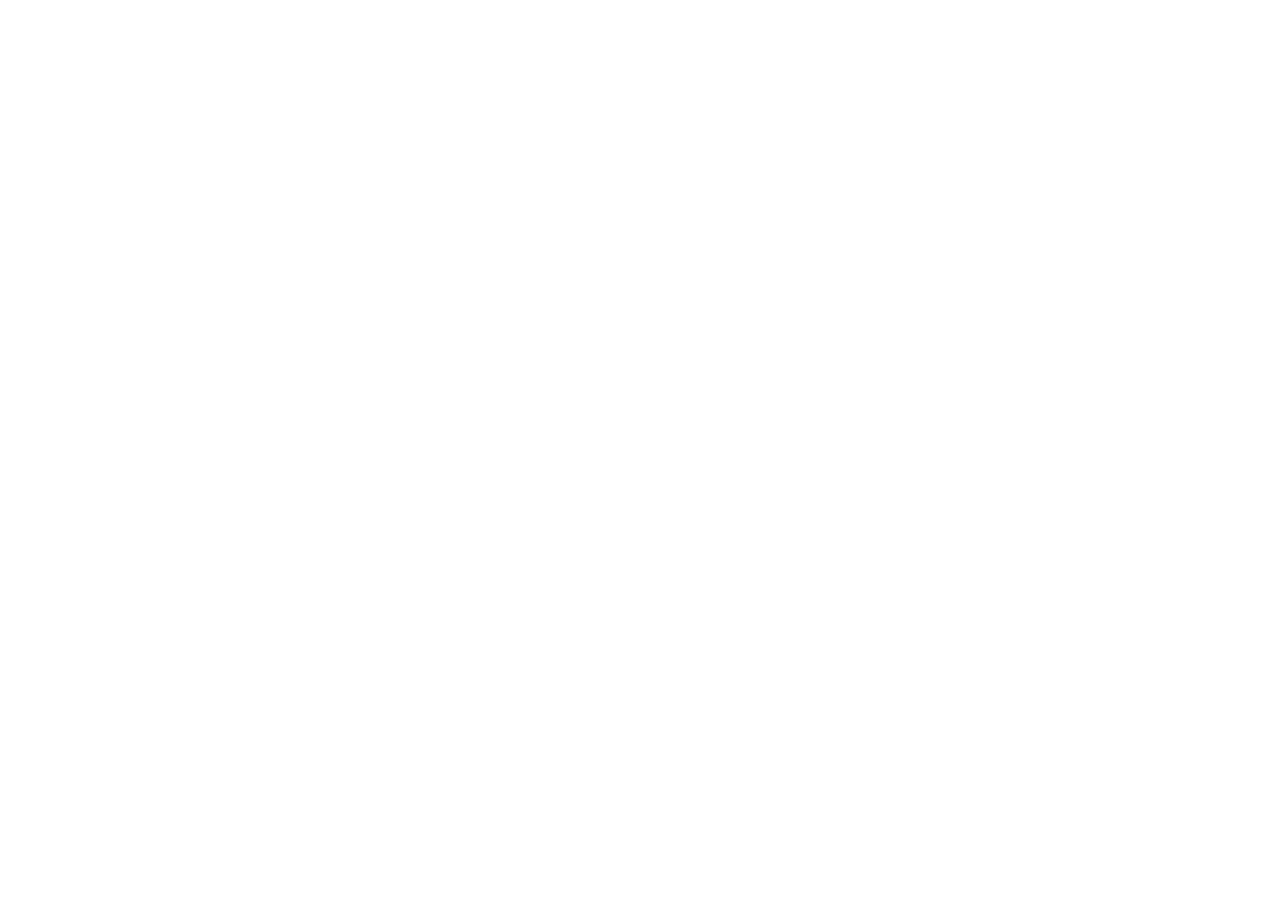
==== about.html @ 9d152cf0 "create artistic essence section" ====
<!DOCTYPE html>
<html lang="en">
<head>
    <meta charset="UTF-8">
    <meta name="viewport" content="width=device-width, initial-scale=1.0">
    <title>Document</title>
</head>
<body>
    
</body>
</html>
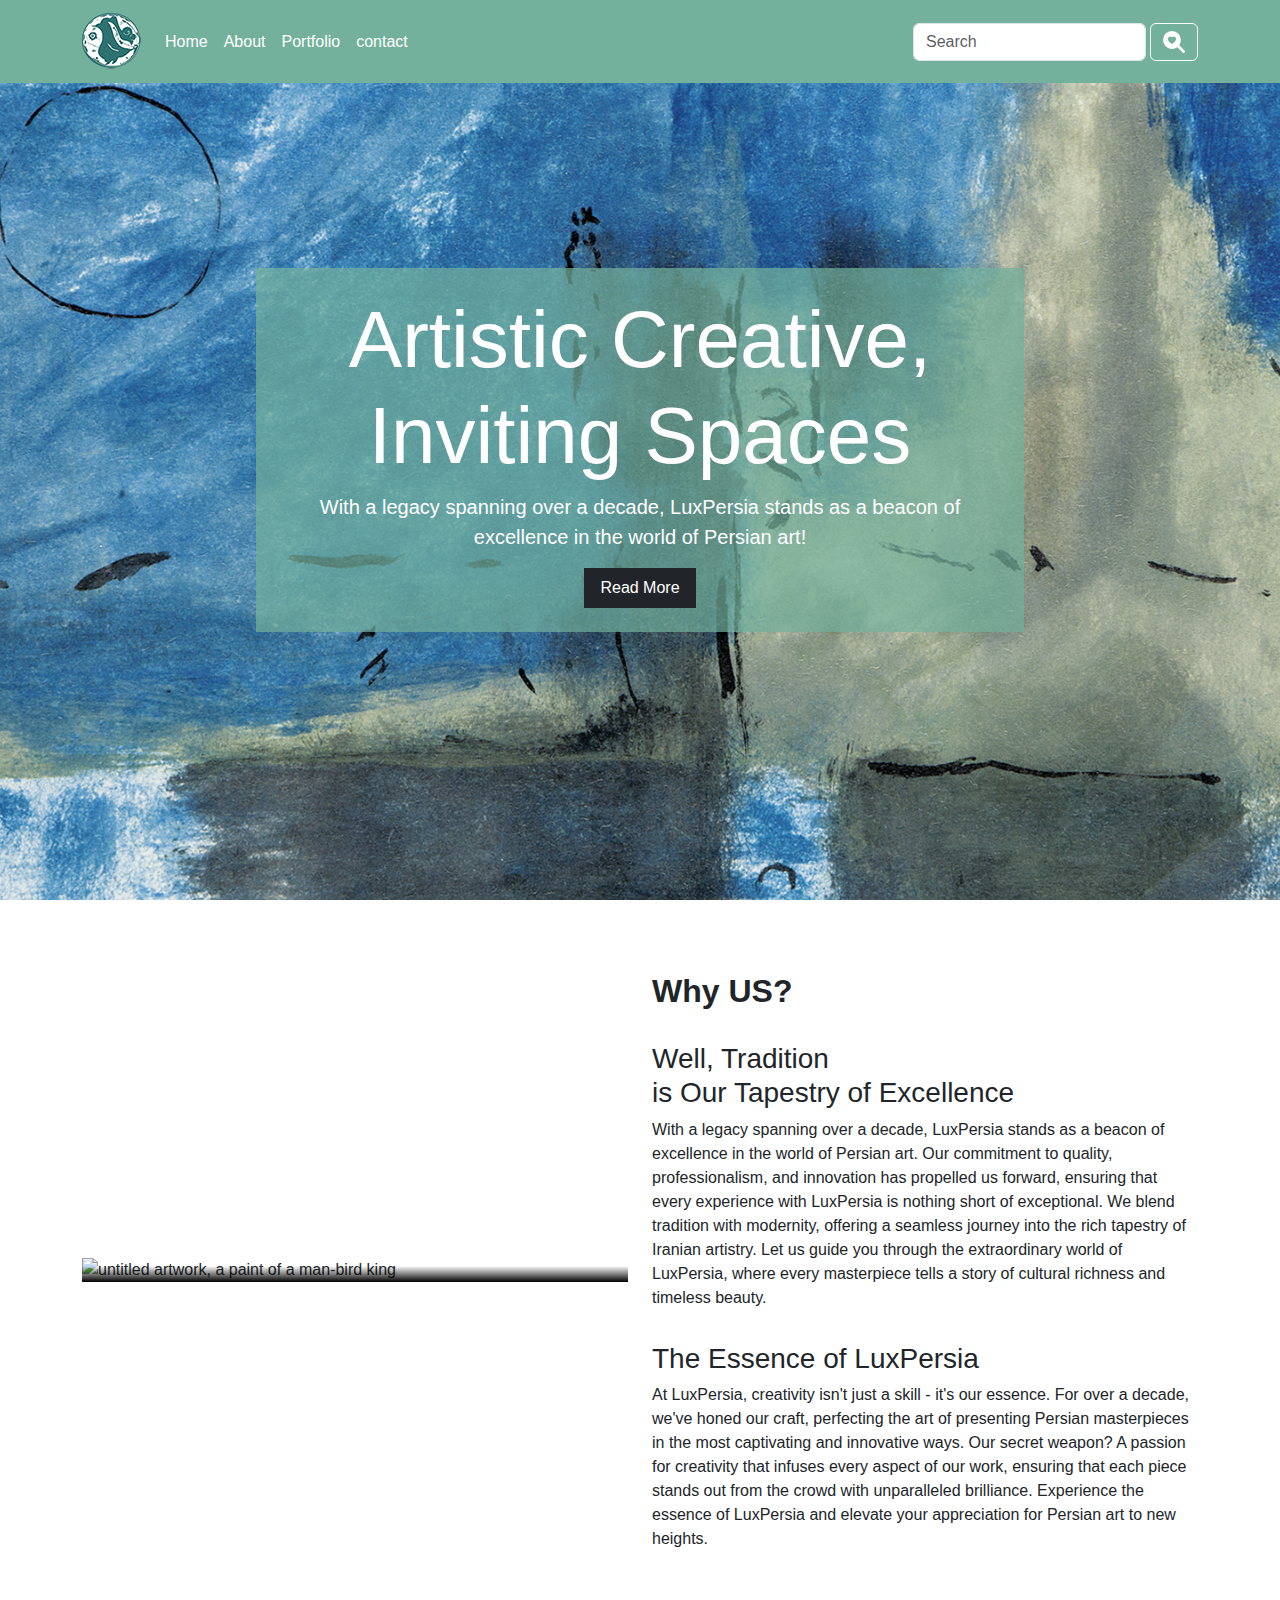
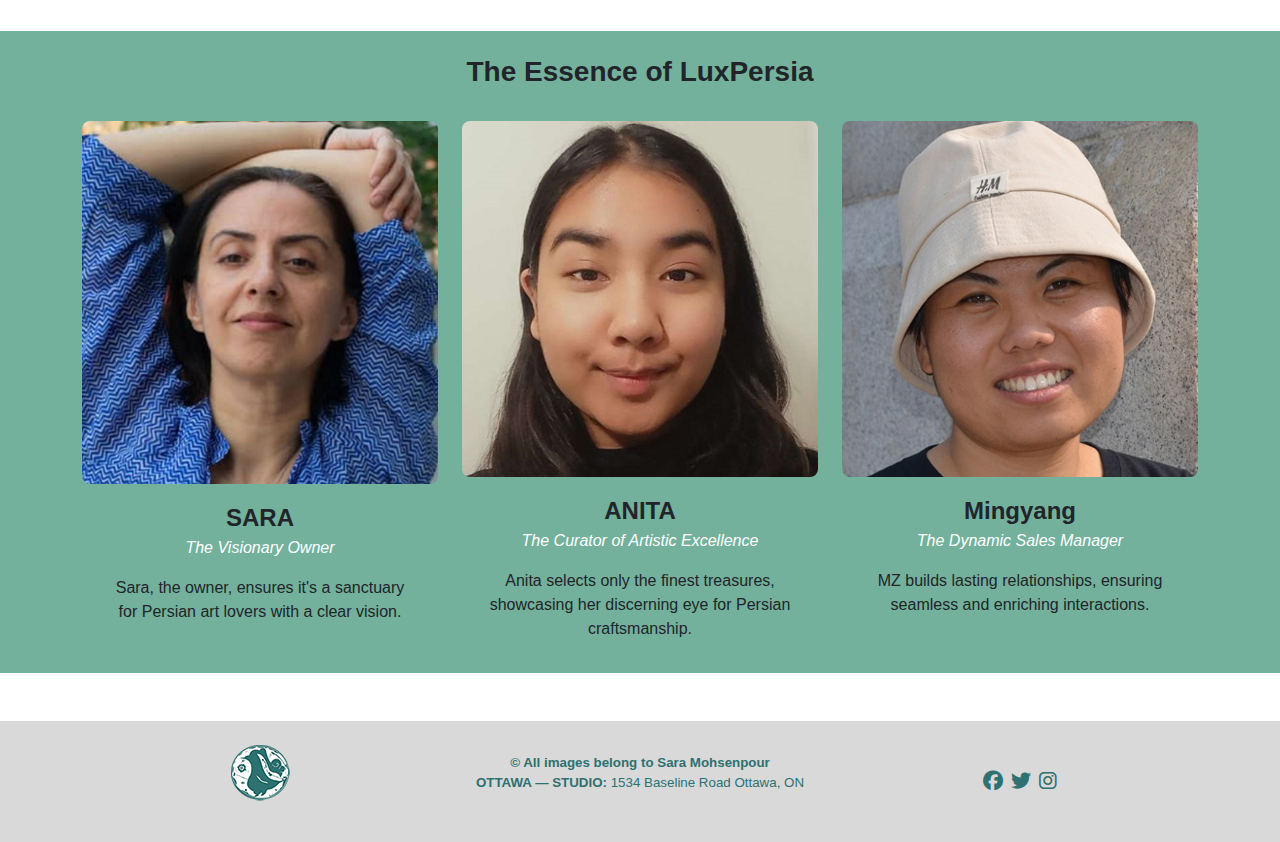
==== commit c6edea82: "create about page" ====
--- a/about.html
+++ b/about.html
@@ -1,11 +1,230 @@
-<!DOCTYPE html>
+<!doctype html>
 <html lang="en">
+
 <head>
-    <meta charset="UTF-8">
-    <meta name="viewport" content="width=device-width, initial-scale=1.0">
-    <title>Document</title>
+  <meta charset="utf-8">
+  <meta name="viewport" content="width=device-width, initial-scale=1">
+  <title>Portgolio - Sara Mohsenpour</title>
+
+  <!-- boostrap CSS -->
+  <link href="https://cdn.jsdelivr.net/npm/bootstrap@5.3.3/dist/css/bootstrap.min.css" rel="stylesheet"
+    integrity="sha384-QWTKZyjpPEjISv5WaRU9OFeRpok6YctnYmDr5pNlyT2bRjXh0JMhjY6hW+ALEwIH" crossorigin="anonymous">
+
+  <!-- Bootstrap Icon Library -->
+  <link rel="stylesheet" href="https://cdn.jsdelivr.net/npm/bootstrap-icons@1.11.3/font/bootstrap-icons.min.css">
+
+  <!-- setting icons -->
+  <link rel="stylesheet" href=https://cdnjs.cloudflare.com/ajax/libs/font-awesome/6.5.1/css/all.min.css>
+
+
+
+  <!-- link CSS -->
+  <!-- <link rel="stylesheet" href="css/main.css"> -->
+  <link rel="stylesheet" href="css/origin.css">
 </head>
+
+
+
+
 <body>
+  <!-- navigation -->
+  <header>
+
+    <nav class="navbar navbar-expand-lg navbar-dark bg-secondary fixed-top">
+      <!-- full width=xl or md, provide the size -->
+      <div class="container-md">
+        <!-- add logo -->
+        <a class="navbar-brand" href="index.html">
+          <img src="images/logogreen.png" alt="palletory logo">
+        </a>
+        <button class="navbar-toggler" type="button" data-bs-toggle="collapse" data-bs-target="#navbarSupportedContent"
+          aria-controls="navbarSupportedContent" aria-expanded="false" aria-label="Toggle navigation">
+          <span class="navbar-toggler-icon"></span>
+        </button>
+        <div class="collapse navbar-collapse" id="navbarSupportedContent">
+          <ul class="navbar-nav me-auto mb-2 mb-lg-0">
+            <li class="nav-item">
+              <a class="nav-link text-white active" aria-current="page" href="index.html">Home</a>
+            </li>
+            <li class="nav-item">
+              <a class="nav-link text-white" href="about.html">About</a>
+            </li>
+            <li class="nav-item">
+              <a class="nav-link text-white" href="#portfolio">Portfolio</a>
+            </li>
+            <li class="nav-item">
+              <a class="nav-link text-white" href="#contact">contact</a>
+            </li>
+          </ul>
+
+          <form class="d-flex" role="search">
+            <input class="form-control me-1" type="search" placeholder="Search" aria-label="Search">
+            <button class="btn btn-outline-primary text-white border border-white" type="submit">
+              <svg xmlns="http://www.w3.org/2000/svg" width="22" height="22" fill="currentColor"
+                class="bi bi-search-heart-fill" viewBox="0 0 16 16">
+                <path
+                  d="M6.5 13a6.47 6.47 0 0 0 3.845-1.258h-.001q.044.06.098.115l3.85 3.85a1 1 0 0 0 1.415-1.414l-3.85-3.85a1 1 0 0 0-.115-.1A6.47 6.47 0 0 0 13 6.5 6.5 6.5 0 0 0 6.5 0a6.5 6.5 0 1 0 0 13m0-8.518c1.664-1.673 5.825 1.254 0 5.018-5.825-3.764-1.664-6.69 0-5.018" />
+              </svg></button>
+          </form>
+        </div>
+      </div>
+    </nav>
+
+
+  </header>
+
+
+
+  <main>
+    <!-- Hero-banner section -->
+    <section class="banner-about d-flex align-items-center justify-content-center" id="home">
+      <div class="container-xl bg-secondary text-white text-center py-4 text-wrap fs-5 px-5" style="--bs-bg-opacity: .7; width: 60%;">
+        <h1 class="display-1">Artistic Creative,<br>Inviting Spaces</h1>
+        <p>With a legacy spanning over a decade, LuxPersia stands as a beacon of excellence in the world of Persian art!</p>
+        <a class="btn btn-primary rounded-0 bg-dark border-0 px-3 py-2" href="#" role="button">Read More</a>
+      </div>
+    </section>
+
+
+<!-- why Us? section -->
+    <!-- Ottawa's Most Opulent Persian Art Gallery section -->
+    <section class="mt-5 pt-4" id="about">
+      <div class="container-xl">
+
+        <div class="row align-items-center">
+          <!-- Header -->
+          <div class="position-relative col-sm-6 mb-3">
+            <h2 class="fw-bold text-center text-sm-start">Why US?</h2>
+            <h3  class="pt-4">Well, Tradition <br> is Our Tapestry of Excellence</h3>
+            <p>With a legacy spanning over a decade, LuxPersia stands as a beacon of excellence in the world of Persian art. Our commitment to quality, professionalism, and innovation has propelled us forward, ensuring that every experience with LuxPersia is nothing short of exceptional. We blend tradition with modernity, offering a seamless journey into the rich tapestry of Iranian artistry. Let us guide you through the extraordinary world of LuxPersia, where every masterpiece tells a story of cultural richness and timeless beauty.</p>
+            <h3 class="pt-3">The Essence of LuxPersia</h3>
+            <p>At LuxPersia, creativity isn't just a skill - it's our essence. For over a decade, we've honed our craft, perfecting the art of presenting Persian masterpieces in the most captivating and innovative ways. Our secret weapon? A passion for creativity that infuses every aspect of our work, ensuring that each piece stands out from the crowd with unparalleled brilliance. Experience the essence of LuxPersia and elevate your appreciation for Persian art to new heights.</p>
+            
+          </div>
+          <!-- text -->
+          <!-- <div class="order-sm-last col-md-12 " >
+          </div> -->
+          <!-- Picture -->
+          <div class="col-sm-6 order-sm-first mb-3 justify-content-center">
+            <div class="position-relative">
+              <img src="./images/contact-lg.jpg" alt="untitled artwork, a paint of a man-bird king"
+                class="img-fluid w-100">
+              <div class="position-absolute bottom-0 start-0 w-100 p-2 m-0"
+                style="height: 50%; background: linear-gradient(to top,black, rgba(255, 255, 255, 0));">
+              </div>
+              <div class="position-absolute bottom-0 start-0 w-100 px-4 m-0 text-white">
+                <p class="fst-italic mb-0">Untitled</p>
+                <p class="fw-bold">Artist: Saed Farsi Rahimabadi</p>
+              </div>
+            </div>
+          </div>
+
+        </div>
+      </div>
+    </section>
+
+<!-- The Essence of LuxPersia -->
+    <section class="bg-secondary mt-5" id="about">
+      <div class="container-xl">
+        <h3 class="py-4 text-center fw-bold">The Essence of LuxPersia</h3>
+        <div class="row">
+          <!-- Sara -->
+          <div class="col-12 col-sm-4 mb-3">
+            <div class="position-relative">
+              <img src="./images/sara.jpg" alt="a picture of Sara, the visionary owner"
+                class="img-fluid rounded-3">
+              <div class="px-4 text-center">
+                <p class="fw-bold fs-4 mb-0 mt-3">SARA</p>
+                <p class="fst-italic text-white">The Visionary Owner</p>
+                <p>Sara, the owner, ensures it's a sanctuary for Persian art lovers with a clear vision.</p>
+              </div>
+            </div>
+          </div>
+          <!-- ANITA -->
+          <div class="col-12 col-sm-4 mb-3">
+            <div class="position-relative">
+              <img src="./images/anita.jpg" alt="a picture of Anita, the curator of artistic excellence"
+                class="img-fluid rounded-3">
+              
+              <div class="px-4 text-center">
+                <p class="fw-bold fs-4 mb-0 mt-3">ANITA</p>
+                <p class="fst-italic text-white">The Curator of Artistic Excellence</p>
+                <p>Anita selects only the finest treasures, showcasing her discerning eye for Persian craftsmanship.</p>
+              </div>
+            </div>
+          </div>
+          <!-- Mingyang -->
+          <div class="col-12 col-sm-4 mb-3">
+            <div class="position-relative">
+              <img src="./images/mz.jpg" alt="untitles artwork of a man, the moon and two birds"
+                class="img-fluid rounded-3">
+              
+              <div class="px-4 text-center">
+                <p class="fw-bold fs-4 mb-0 mt-3">Mingyang</p>
+                <p class="fst-italic text-white">The Dynamic Sales Manager</p>
+                <p>MZ builds lasting relationships, ensuring seamless and enriching interactions.</p>
+              </div>
+            </div>
+          </div>
+        </div>
+      </div>
+    </section>
+
+
+
+<!-- footer section -->
+
+    <footer class="text-primary py-4 mt-5" style="background-color: #D9D9D9; font-size: smaller;">
+      <div class="container-xl">
+        <!-- For small screens, each section will be in its own row -->
+        <div class="row align-items-center">
+          <!-- Logo section -->
+          <div class="col-12 col-sm-4 mb-3 text-center">
+            <a class="navbar-brand d-inline-block" href="index.html">
+              <img src="images/logogreen.png" alt="palletory logo" class="align-middle">
+            </a>
+          </div>
     
+          <!-- Copyright text section -->
+          <div class="col-12 col-sm-4 text-center">
+            <p><strong>&copy; All images belong to Sara Mohsenpour</strong><br><strong>OTTAWA — STUDIO:</strong> 1534 Baseline Road Ottawa, ON</p>
+          </div>
+    
+          <!-- Social icons section -->
+          <div class="col-12 col-sm-4 text-center" style="font-size: 150%;">
+            <!-- Add link to icons -->
+            <div class="d-flex justify-content-center">
+              <a href="https://www.facebook.com" aria-label="Facebook" class="text-decoration-none me-2"><i class="fab fa-facebook" aria-hidden="true" style="color: var(--bs-primary);"></i></a>
+              <a href="https://twitter.com" aria-label="Twitter" class="text-decoration-none me-2"><i class="fab fa-twitter" aria-hidden="true" style="color: var(--bs-primary);"></i></a>
+              <a href="https://www.instagram.com" aria-label="Instagram" class="text-decoration-none"><i class="fab fa-instagram" aria-hidden="true" style="color: var(--bs-primary);"></i></a>
+            </div>
+          </div>
+        </div>
+      </div>
+    </footer>
+    
+
+
+
+
+
+
+
+
+
+
+
+
+<!-- add Boostrap JS -->
+<script src="https://cdn.jsdelivr.net/npm/bootstrap@5.3.3/dist/js/bootstrap.bundle.min.js"
+  integrity="sha384-YvpcrYf0tY3lHB60NNkmXc5s9fDVZLESaAA55NDzOxhy9GkcIdslK1eN7N6jIeHz"
+  crossorigin="anonymous"></script>
+
 </body>
+
+
+
+
+</html>
+
 </html>--- a/css/origin.css
+++ b/css/origin.css
@@ -0,0 +1,63 @@
+/* set for all */
+* {
+  margin: 0;
+  padding: 0;
+  /* background-color: rgb(48, 127, 197); */
+  /* it was wrong-don't use color here, it will add space to header */
+
+  /* add font from google.font.com */
+  font-family: Verdana, Geneva, Tahoma, sans-serif;
+
+}
+
+/* primary: dark yellow, secondary: light yellow */
+:root{
+    --bs-primary: #2D7170;
+    --bs-primary-rgb: 45, 113,112;
+    --bs-secondary: #73B19C;
+    --bs-secondary-rgb: 115, 177,156;
+    /* --bg-tertiary: #D9D9D9;
+    --bs-tertiary-rgb: 217, 217,217; */
+
+}
+
+
+
+/* hero section */
+.banner {
+    background: url(../images/screen.jpg) no-repeat center;
+    background-size: cover;
+    width: 100vw; /* Set width to 100vw (viewport width) */
+    height: 100vh; /* Set height to 100vh (viewport height) */
+    /* background-attachment: fixed; */
+    margin: 0; /* Remove any margin */
+    padding: 0; /* Remove any padding */
+}
+
+
+
+/* hero section */
+.banner-more {
+    background: url(../images/chat-fix.jpg) no-repeat center;
+    background-size: cover;
+    height: 50vh;
+    /* Set height to 100vh (viewport height) */
+    /* height: auto; */
+    /* background-size: contain; */
+    margin: 0; /* Remove any margin */
+    padding: 0; /* Remove any padding */
+}
+
+
+/* about page main banner section */
+.banner-about {
+    background: url(../images/mooncity.jpg) no-repeat center;
+    background-size: cover;
+    width: 100vw; /* Set width to 100vw (viewport width) */
+    height: 100vh; /* Set height to 100vh (viewport height) */
+    /* background-attachment: fixed; */
+    margin: 0; /* Remove any margin */
+    padding: 0; /* Remove any padding */
+}
+
+
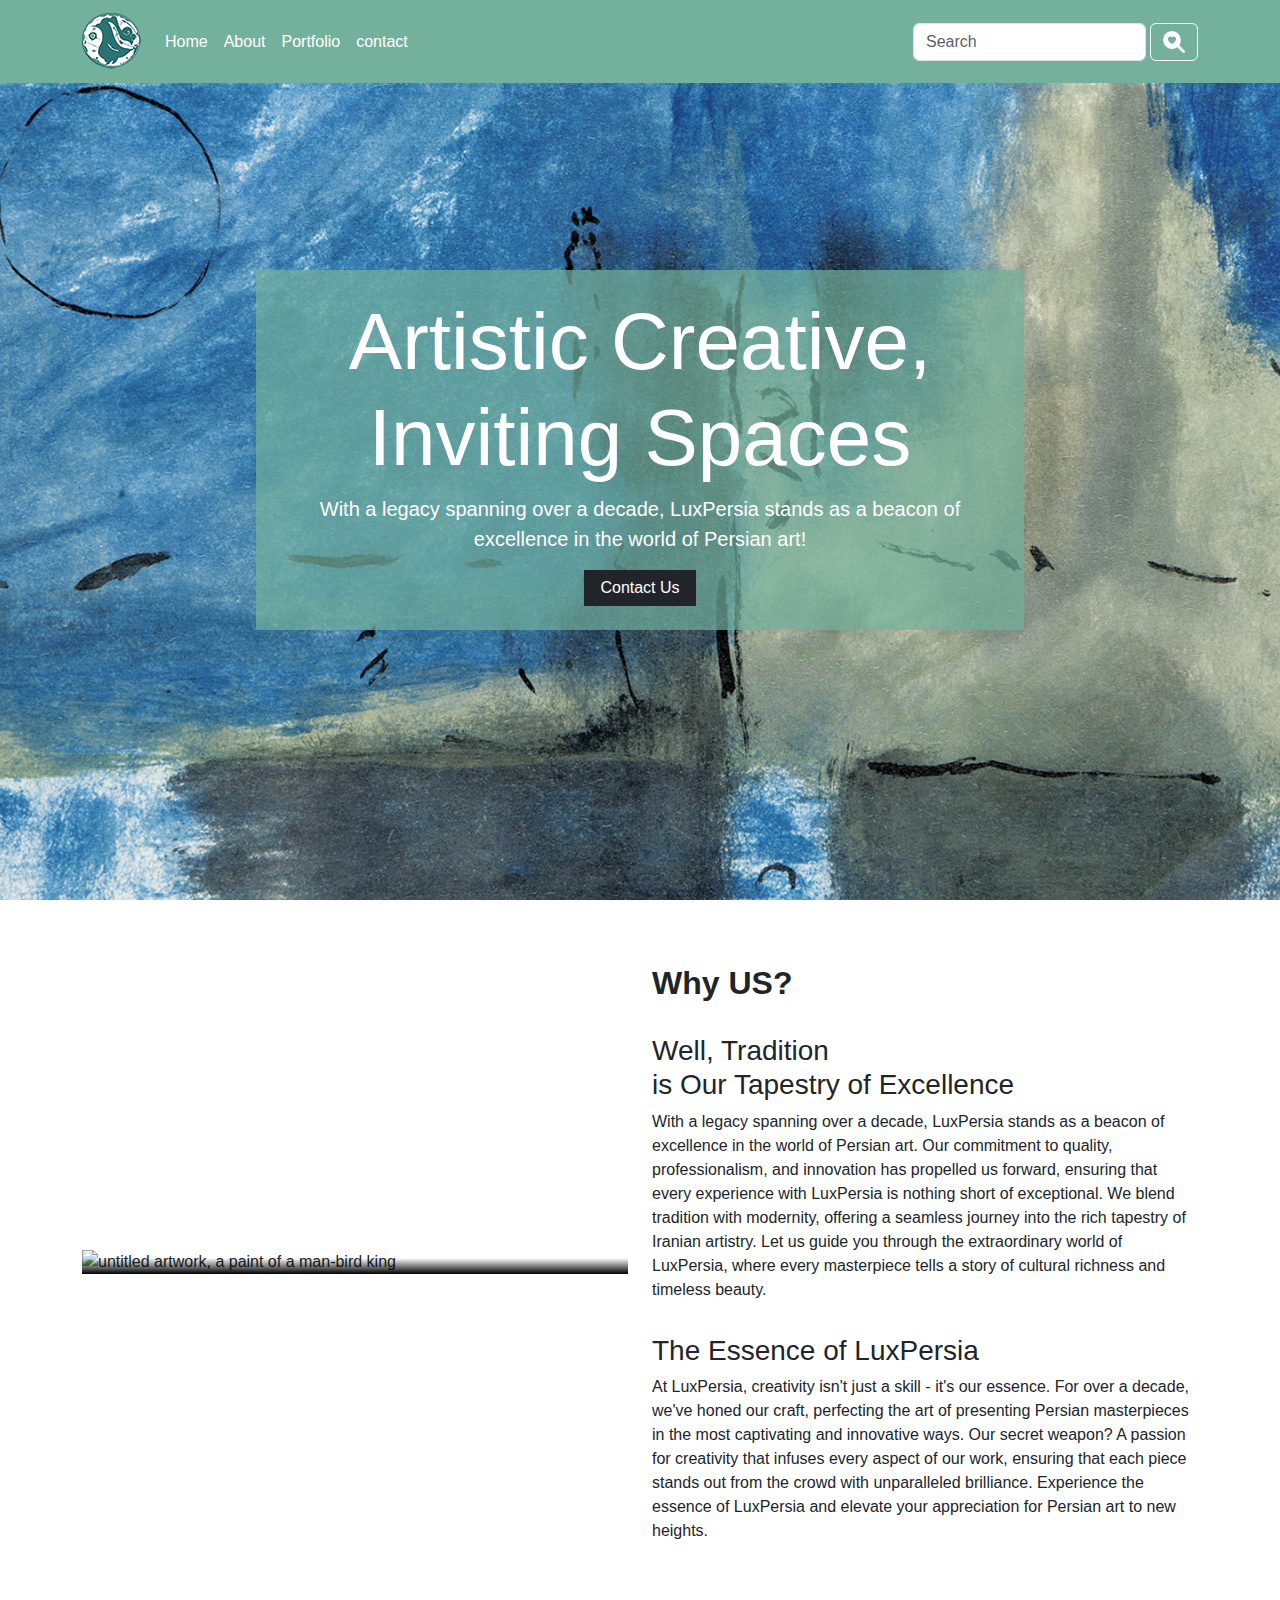
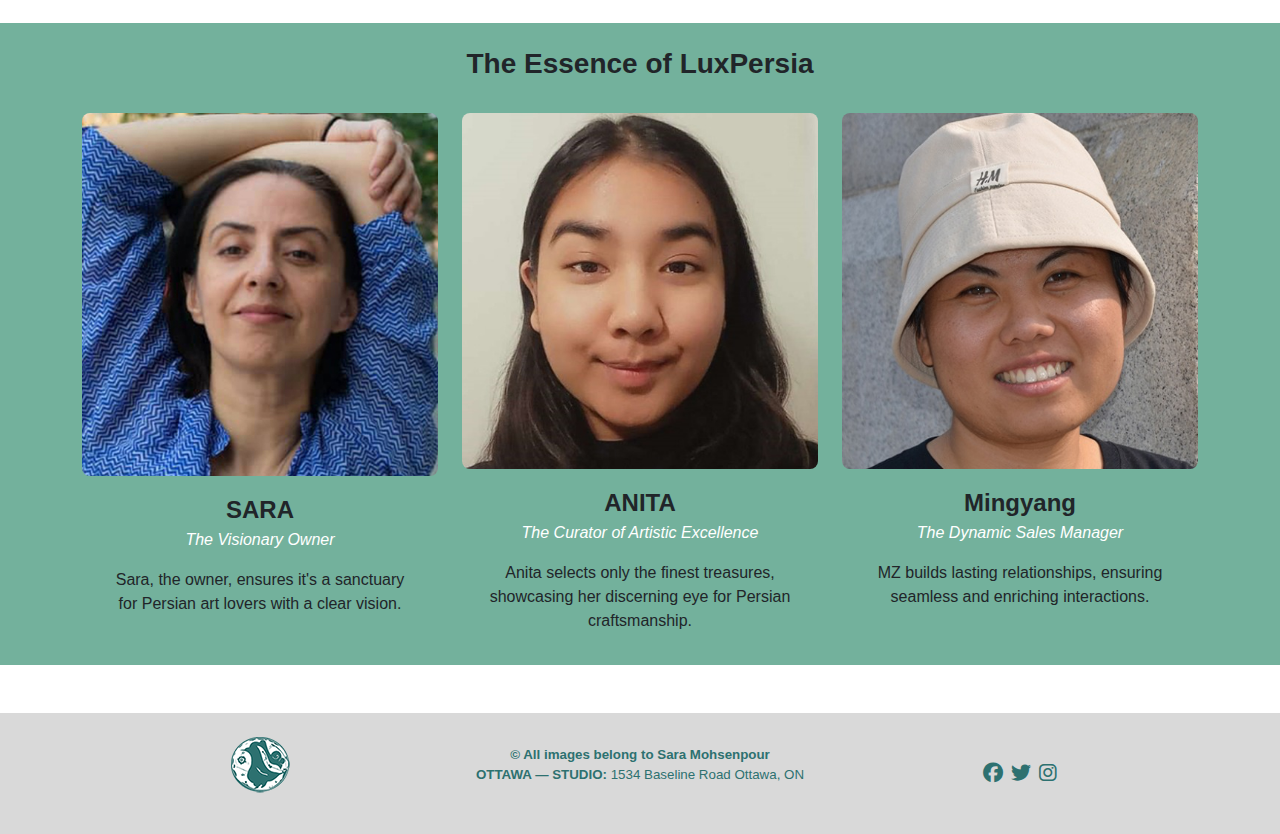
==== commit c575d79a: "add contact page" ====
--- a/about.html
+++ b/about.html
@@ -29,7 +29,6 @@
 <body>
   <!-- navigation -->
   <header>
-
     <nav class="navbar navbar-expand-lg navbar-dark bg-secondary fixed-top">
       <!-- full width=xl or md, provide the size -->
       <div class="container-md">
@@ -53,7 +52,7 @@
               <a class="nav-link text-white" href="#portfolio">Portfolio</a>
             </li>
             <li class="nav-item">
-              <a class="nav-link text-white" href="#contact">contact</a>
+              <a class="nav-link text-white" href="contact.html">contact</a>
             </li>
           </ul>
 
@@ -74,56 +73,72 @@
   </header>
 
 
-
   <main>
     <!-- Hero-banner section -->
     <section class="banner-about d-flex align-items-center justify-content-center" id="home">
-      <div class="container-xl bg-secondary text-white text-center py-4 text-wrap fs-5 px-5" style="--bs-bg-opacity: .7; width: 60%;">
+      <div class="container-xl bg-secondary text-white text-center py-4 text-wrap fs-5 px-5"
+        style="--bs-bg-opacity: .7; width: 60%;">
         <h1 class="display-1">Artistic Creative,<br>Inviting Spaces</h1>
-        <p>With a legacy spanning over a decade, LuxPersia stands as a beacon of excellence in the world of Persian art!</p>
-        <a class="btn btn-primary rounded-0 bg-dark border-0 px-3 py-2" href="#" role="button">Read More</a>
+        <p>With a legacy spanning over a decade, LuxPersia stands as a beacon of excellence in the world of Persian art!
+        </p>
+        <a class="btn btn-primary rounded-0 bg-dark border-0 px-3 " href="contact.html" role="button">Contact Us</a>
       </div>
     </section>
 
 
-<!-- why Us? section -->
-    <!-- Ottawa's Most Opulent Persian Art Gallery section -->
-    <section class="mt-5 pt-4" id="about">
+    <!-- why Us? section -->
+    <section class="mt-5 pt-3" id="about">
       <div class="container-xl">
-
         <div class="row align-items-center">
           <!-- Header -->
           <div class="position-relative col-sm-6 mb-3">
             <h2 class="fw-bold text-center text-sm-start">Why US?</h2>
-            <h3  class="pt-4">Well, Tradition <br> is Our Tapestry of Excellence</h3>
-            <p>With a legacy spanning over a decade, LuxPersia stands as a beacon of excellence in the world of Persian art. Our commitment to quality, professionalism, and innovation has propelled us forward, ensuring that every experience with LuxPersia is nothing short of exceptional. We blend tradition with modernity, offering a seamless journey into the rich tapestry of Iranian artistry. Let us guide you through the extraordinary world of LuxPersia, where every masterpiece tells a story of cultural richness and timeless beauty.</p>
-            <h3 class="pt-3">The Essence of LuxPersia</h3>
-            <p>At LuxPersia, creativity isn't just a skill - it's our essence. For over a decade, we've honed our craft, perfecting the art of presenting Persian masterpieces in the most captivating and innovative ways. Our secret weapon? A passion for creativity that infuses every aspect of our work, ensuring that each piece stands out from the crowd with unparalleled brilliance. Experience the essence of LuxPersia and elevate your appreciation for Persian art to new heights.</p>
-            
-          </div>
-          <!-- text -->
-          <!-- <div class="order-sm-last col-md-12 " >
-          </div> -->
+            <h3 class="pt-4">Well, Tradition <br> is Our Tapestry of Excellence</h3>
+            <p>With a legacy spanning over a decade, LuxPersia stands as a beacon of excellence in the world of Persian
+              art. Our commitment to quality, professionalism, and innovation has propelled us forward, ensuring that
+              every experience with LuxPersia is nothing short of exceptional. We blend tradition with modernity,
+              offering a seamless journey into the rich tapestry of Iranian artistry. Let us guide you through the
+              extraordinary world of LuxPersia, where every masterpiece tells a story of cultural richness and timeless
+              beauty.</p>
+
+            <!-- Read more button -->
+            <!-- Read more button -->
+            <button class="btn btn-link d-block d-lg-none px-0 text-primary fw-bold" type="button"
+              data-bs-toggle="collapse" data-bs-target="#essenceContent" aria-expanded="false"
+              aria-controls="essenceContent">
+              Read more
+            </button>
+
+
+            <!-- Collapsible content -->
+            <div class="collapse d-lg-block" id="essenceContent">
+              <h3 class="pt-3">The Essence of LuxPersia</h3>
+              <p>At LuxPersia, creativity isn't just a skill - it's our essence. For over a decade, we've honed our
+                craft, perfecting the art of presenting Persian masterpieces in the most captivating and innovative
+                ways. Our secret weapon? A passion for creativity that infuses every aspect of our work, ensuring that
+                each piece stands out from the crowd with unparalleled brilliance. Experience the essence of LuxPersia
+                and elevate your appreciation for Persian art to new heights.</p>
+            </div>
+          </div>
+
           <!-- Picture -->
           <div class="col-sm-6 order-sm-first mb-3 justify-content-center">
             <div class="position-relative">
               <img src="./images/contact-lg.jpg" alt="untitled artwork, a paint of a man-bird king"
                 class="img-fluid w-100">
               <div class="position-absolute bottom-0 start-0 w-100 p-2 m-0"
-                style="height: 50%; background: linear-gradient(to top,black, rgba(255, 255, 255, 0));">
-              </div>
+                style="height: 50%; background: linear-gradient(to top,black, rgba(255, 255, 255, 0));"></div>
               <div class="position-absolute bottom-0 start-0 w-100 px-4 m-0 text-white">
                 <p class="fst-italic mb-0">Untitled</p>
                 <p class="fw-bold">Artist: Saed Farsi Rahimabadi</p>
               </div>
             </div>
           </div>
-
         </div>
       </div>
     </section>
 
-<!-- The Essence of LuxPersia -->
+    <!-- The Essence of LuxPersia -->
     <section class="bg-secondary mt-5" id="about">
       <div class="container-xl">
         <h3 class="py-4 text-center fw-bold">The Essence of LuxPersia</h3>
@@ -131,8 +146,7 @@
           <!-- Sara -->
           <div class="col-12 col-sm-4 mb-3">
             <div class="position-relative">
-              <img src="./images/sara.jpg" alt="a picture of Sara, the visionary owner"
-                class="img-fluid rounded-3">
+              <img src="./images/sara.jpg" alt="a picture of Sara, the visionary owner" class="img-fluid rounded-3">
               <div class="px-4 text-center">
                 <p class="fw-bold fs-4 mb-0 mt-3">SARA</p>
                 <p class="fst-italic text-white">The Visionary Owner</p>
@@ -145,7 +159,7 @@
             <div class="position-relative">
               <img src="./images/anita.jpg" alt="a picture of Anita, the curator of artistic excellence"
                 class="img-fluid rounded-3">
-              
+
               <div class="px-4 text-center">
                 <p class="fw-bold fs-4 mb-0 mt-3">ANITA</p>
                 <p class="fst-italic text-white">The Curator of Artistic Excellence</p>
@@ -158,7 +172,7 @@
             <div class="position-relative">
               <img src="./images/mz.jpg" alt="untitles artwork of a man, the moon and two birds"
                 class="img-fluid rounded-3">
-              
+
               <div class="px-4 text-center">
                 <p class="fw-bold fs-4 mb-0 mt-3">Mingyang</p>
                 <p class="fst-italic text-white">The Dynamic Sales Manager</p>
@@ -170,61 +184,52 @@
       </div>
     </section>
 
-
-
-<!-- footer section -->
-
-    <footer class="text-primary py-4 mt-5" style="background-color: #D9D9D9; font-size: smaller;">
-      <div class="container-xl">
-        <!-- For small screens, each section will be in its own row -->
-        <div class="row align-items-center">
-          <!-- Logo section -->
-          <div class="col-12 col-sm-4 mb-3 text-center">
-            <a class="navbar-brand d-inline-block" href="index.html">
-              <img src="images/logogreen.png" alt="palletory logo" class="align-middle">
-            </a>
-          </div>
-    
-          <!-- Copyright text section -->
-          <div class="col-12 col-sm-4 text-center">
-            <p><strong>&copy; All images belong to Sara Mohsenpour</strong><br><strong>OTTAWA — STUDIO:</strong> 1534 Baseline Road Ottawa, ON</p>
-          </div>
-    
-          <!-- Social icons section -->
-          <div class="col-12 col-sm-4 text-center" style="font-size: 150%;">
-            <!-- Add link to icons -->
-            <div class="d-flex justify-content-center">
-              <a href="https://www.facebook.com" aria-label="Facebook" class="text-decoration-none me-2"><i class="fab fa-facebook" aria-hidden="true" style="color: var(--bs-primary);"></i></a>
-              <a href="https://twitter.com" aria-label="Twitter" class="text-decoration-none me-2"><i class="fab fa-twitter" aria-hidden="true" style="color: var(--bs-primary);"></i></a>
-              <a href="https://www.instagram.com" aria-label="Instagram" class="text-decoration-none"><i class="fab fa-instagram" aria-hidden="true" style="color: var(--bs-primary);"></i></a>
-            </div>
-          </div>
-        </div>
-      </div>
-    </footer>
-    
-
-
-
-
-
-
-
-
-
-
-
-
-<!-- add Boostrap JS -->
-<script src="https://cdn.jsdelivr.net/npm/bootstrap@5.3.3/dist/js/bootstrap.bundle.min.js"
-  integrity="sha384-YvpcrYf0tY3lHB60NNkmXc5s9fDVZLESaAA55NDzOxhy9GkcIdslK1eN7N6jIeHz"
-  crossorigin="anonymous"></script>
+  </main>
+
+  <!-- footer section -->
+  <footer class="text-primary py-4 mt-5" style="background-color: #D9D9D9; font-size: smaller;">
+    <div class="container-xl">
+      <!-- For small screens, each section will be in its own row -->
+      <div class="row align-items-center">
+        <!-- Logo section -->
+        <div class="col-12 col-sm-4 mb-3 text-center">
+          <a class="navbar-brand d-inline-block" href="index.html">
+            <img src="images/logogreen.png" alt="palletory logo" class="align-middle">
+          </a>
+        </div>
+
+        <!-- Copyright text section -->
+        <div class="col-12 col-sm-4 text-center">
+          <p><strong>&copy; All images belong to Sara Mohsenpour</strong><br><strong>OTTAWA — STUDIO:</strong> 1534
+            Baseline Road Ottawa, ON</p>
+        </div>
+
+        <!-- Social icons section -->
+        <div class="col-12 col-sm-4 text-center" style="font-size: 150%;">
+          <!-- Add link to icons -->
+          <div class="d-flex justify-content-center">
+            <a href="https://www.facebook.com" aria-label="Facebook" class="text-decoration-none me-2"><i
+                class="fab fa-facebook" aria-hidden="true" style="color: var(--bs-primary);"></i></a>
+            <a href="https://twitter.com" aria-label="Twitter" class="text-decoration-none me-2"><i
+                class="fab fa-twitter" aria-hidden="true" style="color: var(--bs-primary);"></i></a>
+            <a href="https://www.instagram.com" aria-label="Instagram" class="text-decoration-none"><i
+                class="fab fa-instagram" aria-hidden="true" style="color: var(--bs-primary);"></i></a>
+          </div>
+        </div>
+      </div>
+    </div>
+  </footer>
+
+
+
+
+
+
+  <!-- add Boostrap JS -->
+  <script src="https://cdn.jsdelivr.net/npm/bootstrap@5.3.3/dist/js/bootstrap.bundle.min.js"
+    integrity="sha384-YvpcrYf0tY3lHB60NNkmXc5s9fDVZLESaAA55NDzOxhy9GkcIdslK1eN7N6jIeHz"
+    crossorigin="anonymous"></script>
 
 </body>
 
-
-
-
-</html>
-
 </html>--- a/css/origin.css
+++ b/css/origin.css
@@ -61,3 +61,14 @@
 }
 
 
+
+/* contact page main banner section */
+.banner-contact {
+    background: url(../images/banner-contact.jpg) no-repeat center;
+    background-size: cover;
+    width: 100vw; /* Set width to 100vw (viewport width) */
+    height: 100vh; /* Set height to 100vh (viewport height) */
+    /* background-attachment: fixed; */
+    margin: 0; /* Remove any margin */
+    padding: 0; /* Remove any padding */
+}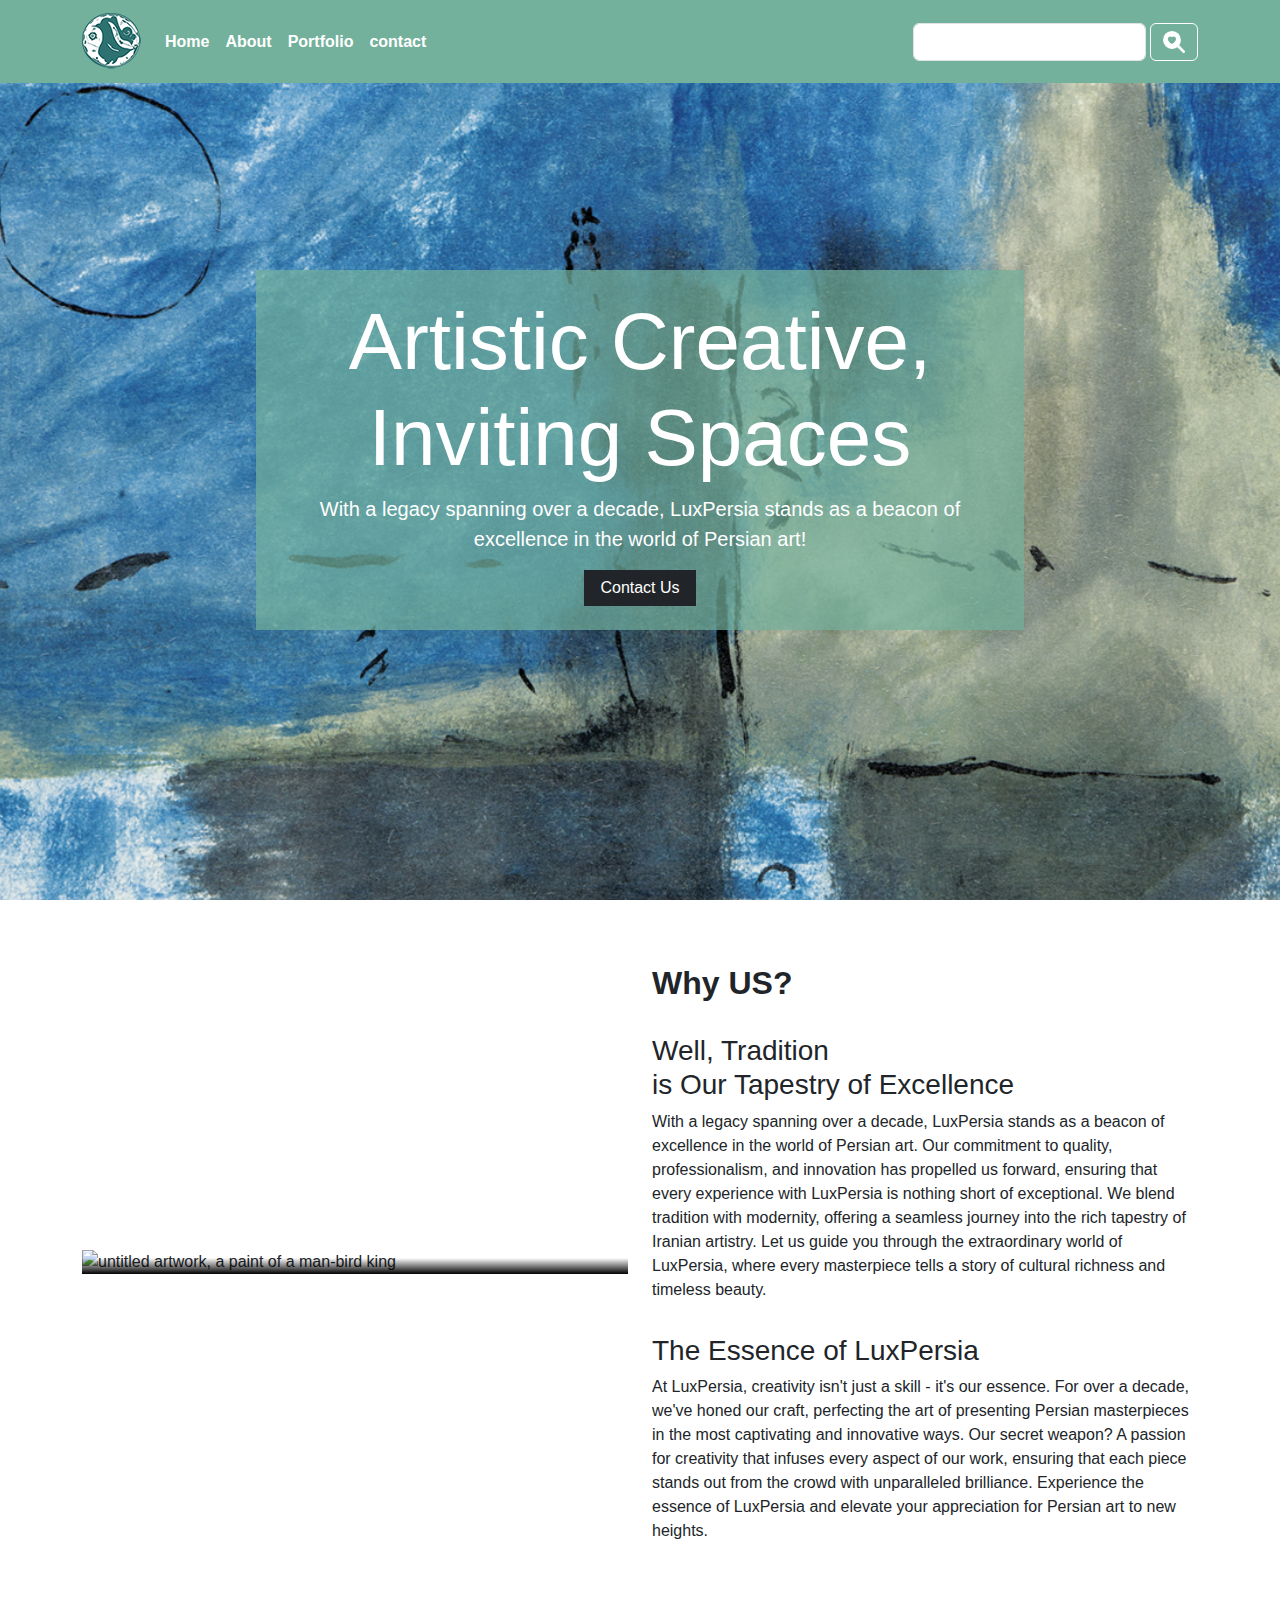
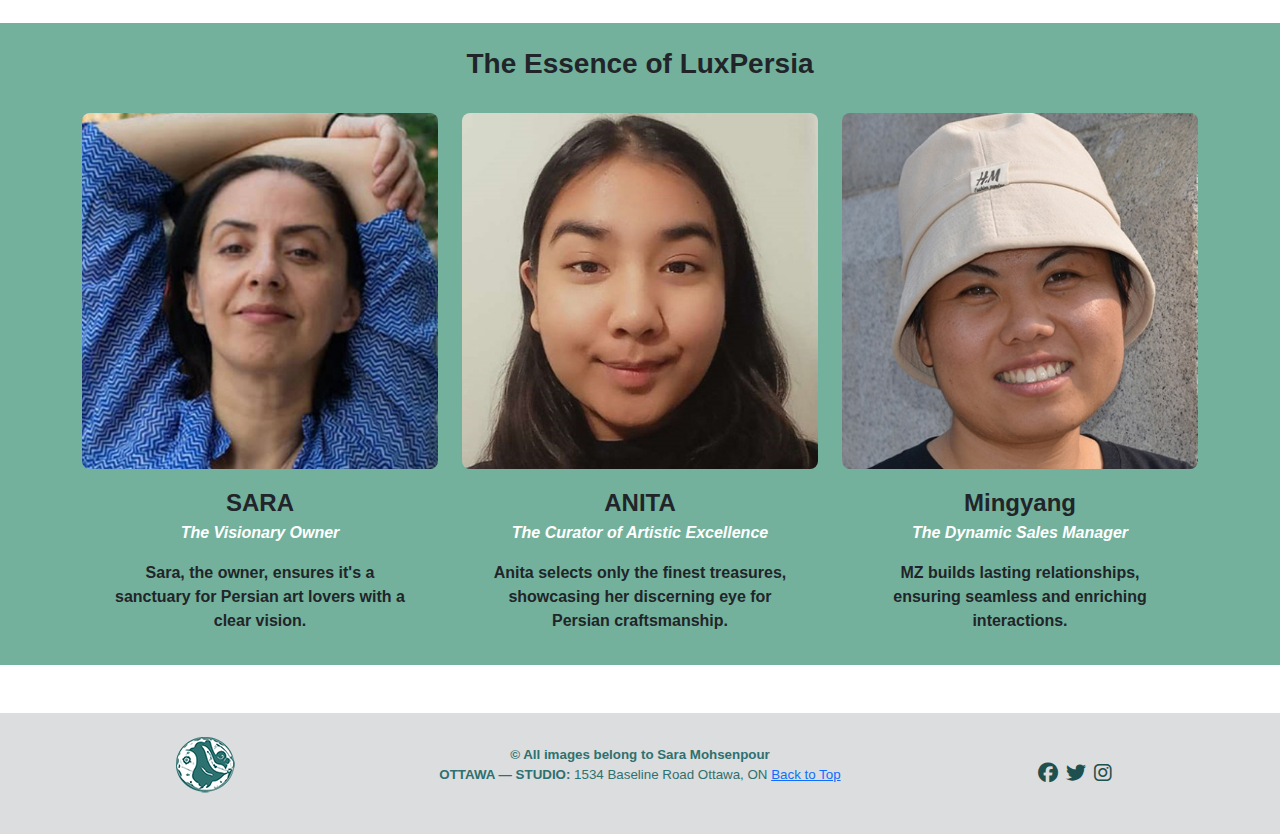
==== commit 2c3bc1d1: "optimize images" ====
--- a/about.html
+++ b/about.html
@@ -43,16 +43,16 @@
         <div class="collapse navbar-collapse" id="navbarSupportedContent">
           <ul class="navbar-nav me-auto mb-2 mb-lg-0">
             <li class="nav-item">
-              <a class="nav-link text-white active" aria-current="page" href="index.html">Home</a>
-            </li>
-            <li class="nav-item">
-              <a class="nav-link text-white" href="about.html">About</a>
-            </li>
-            <li class="nav-item">
-              <a class="nav-link text-white" href="#portfolio">Portfolio</a>
-            </li>
-            <li class="nav-item">
-              <a class="nav-link text-white" href="contact.html">contact</a>
+              <a class="nav-link text-white active fw-bold" aria-current="page" href="index.html">Home</a>
+            </li>
+            <li class="nav-item">
+              <a class="nav-link text-white fw-bold" href="about.html">About</a>
+            </li>
+            <li class="nav-item">
+              <a class="nav-link text-white fw-bold" href="#portfolio">Portfolio</a>
+            </li>
+            <li class="nav-item">
+              <a class="nav-link text-white fw-bold" href="contact.html">contact</a>
             </li>
           </ul>
 
@@ -101,12 +101,11 @@
               extraordinary world of LuxPersia, where every masterpiece tells a story of cultural richness and timeless
               beauty.</p>
 
-            <!-- Read more button -->
-            <!-- Read more button -->
+            <!-- Read more button -->          
             <button class="btn btn-link d-block d-lg-none px-0 text-primary fw-bold" type="button"
               data-bs-toggle="collapse" data-bs-target="#essenceContent" aria-expanded="false"
               aria-controls="essenceContent">
-              Read more
+              <i class="bi bi-arrow-right-short "></i> Read more 
             </button>
 
 
@@ -149,8 +148,8 @@
               <img src="./images/sara.jpg" alt="a picture of Sara, the visionary owner" class="img-fluid rounded-3">
               <div class="px-4 text-center">
                 <p class="fw-bold fs-4 mb-0 mt-3">SARA</p>
-                <p class="fst-italic text-white">The Visionary Owner</p>
-                <p>Sara, the owner, ensures it's a sanctuary for Persian art lovers with a clear vision.</p>
+                <p class="fst-italic text-white fw-semibold">The Visionary Owner</p>
+                <p class="fw-semibold">Sara, the owner, ensures it's a sanctuary for Persian art lovers with a clear vision.</p>
               </div>
             </div>
           </div>
@@ -162,8 +161,8 @@
 
               <div class="px-4 text-center">
                 <p class="fw-bold fs-4 mb-0 mt-3">ANITA</p>
-                <p class="fst-italic text-white">The Curator of Artistic Excellence</p>
-                <p>Anita selects only the finest treasures, showcasing her discerning eye for Persian craftsmanship.</p>
+                <p class="fst-italic text-white fw-semibold">The Curator of Artistic Excellence</p>
+                <p class="fw-semibold">Anita selects only the finest treasures, showcasing her discerning eye for Persian craftsmanship.</p>
               </div>
             </div>
           </div>
@@ -175,8 +174,8 @@
 
               <div class="px-4 text-center">
                 <p class="fw-bold fs-4 mb-0 mt-3">Mingyang</p>
-                <p class="fst-italic text-white">The Dynamic Sales Manager</p>
-                <p>MZ builds lasting relationships, ensuring seamless and enriching interactions.</p>
+                <p class="fst-italic text-white fw-semibold">The Dynamic Sales Manager</p>
+                <p class="fw-semibold">MZ builds lasting relationships, ensuring seamless and enriching interactions.</p>
               </div>
             </div>
           </div>
@@ -187,8 +186,8 @@
   </main>
 
   <!-- footer section -->
-  <footer class="text-primary py-4 mt-5" style="background-color: #D9D9D9; font-size: smaller;">
-    <div class="container-xl">
+  <footer class="text-primary py-4 mt-5" style="background-color:#dcddde; font-size: smaller;">
+    <div>
       <!-- For small screens, each section will be in its own row -->
       <div class="row align-items-center">
         <!-- Logo section -->
@@ -201,7 +200,7 @@
         <!-- Copyright text section -->
         <div class="col-12 col-sm-4 text-center">
           <p><strong>&copy; All images belong to Sara Mohsenpour</strong><br><strong>OTTAWA — STUDIO:</strong> 1534
-            Baseline Road Ottawa, ON</p>
+            Baseline Road Ottawa, ON <a href="#top" role="link">Back to Top</a></p>
         </div>
 
         <!-- Social icons section -->
--- a/css/origin.css
+++ b/css/origin.css
@@ -12,7 +12,7 @@
 
 /* primary: dark yellow, secondary: light yellow */
 :root{
-    --bs-primary: #2D7170;
+    --bs-primary: #1d504f;
     --bs-primary-rgb: 45, 113,112;
     --bs-secondary: #73B19C;
     --bs-secondary-rgb: 115, 177,156;
@@ -25,7 +25,7 @@
 
 /* hero section */
 .banner {
-    background: url(../images/screen.jpg) no-repeat center;
+    background: url(../images/screen-derivatives/screen-1440_x_771.jpg) no-repeat center;
     background-size: cover;
     width: 100vw; /* Set width to 100vw (viewport width) */
     height: 100vh; /* Set height to 100vh (viewport height) */
@@ -38,7 +38,7 @@
 
 /* hero section */
 .banner-more {
-    background: url(../images/chat-fix.jpg) no-repeat center;
+    background: url(../images/chat-fix-derivatives/chat-fix-1440_x_441.jpg) no-repeat center;
     background-size: cover;
     height: 50vh;
     /* Set height to 100vh (viewport height) */
@@ -51,7 +51,7 @@
 
 /* about page main banner section */
 .banner-about {
-    background: url(../images/mooncity.jpg) no-repeat center;
+    background: url(../images/mooncity-derivatives/mooncity-1440_x_771.jpg) no-repeat center;
     background-size: cover;
     width: 100vw; /* Set width to 100vw (viewport width) */
     height: 100vh; /* Set height to 100vh (viewport height) */
@@ -64,11 +64,25 @@
 
 /* contact page main banner section */
 .banner-contact {
-    background: url(../images/banner-contact.jpg) no-repeat center;
+    background: url(../images/banner-contact-derivatives/banner-contact-1440_x_771.jpg) no-repeat center;
     background-size: cover;
     width: 100vw; /* Set width to 100vw (viewport width) */
     height: 100vh; /* Set height to 100vh (viewport height) */
     /* background-attachment: fixed; */
     margin: 0; /* Remove any margin */
     padding: 0; /* Remove any padding */
-}+}
+
+
+.custom-input {
+    background-color: var(--bs-secondary);
+    color: white; 
+}
+
+
+/* change placeholder text colo */
+input::placeholder,
+textarea::placeholder {
+        color: white !important; 
+    }
+
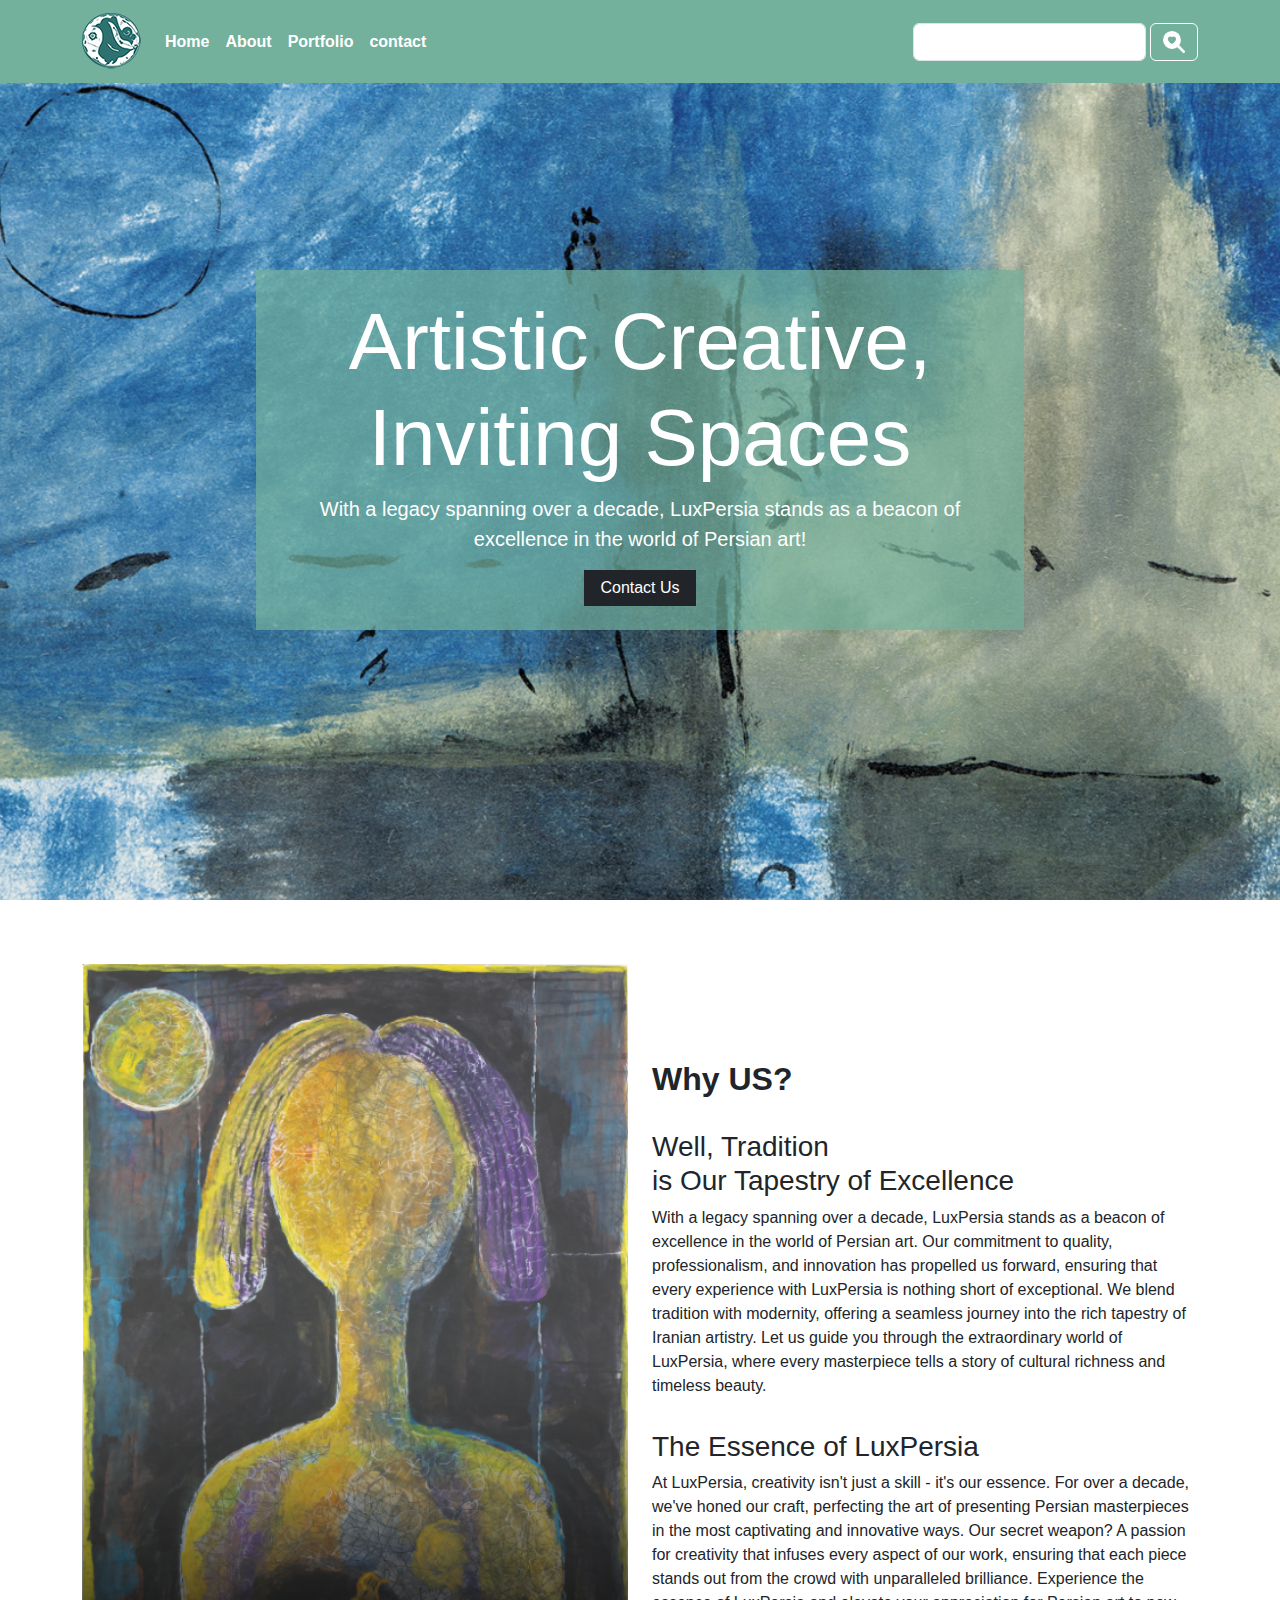
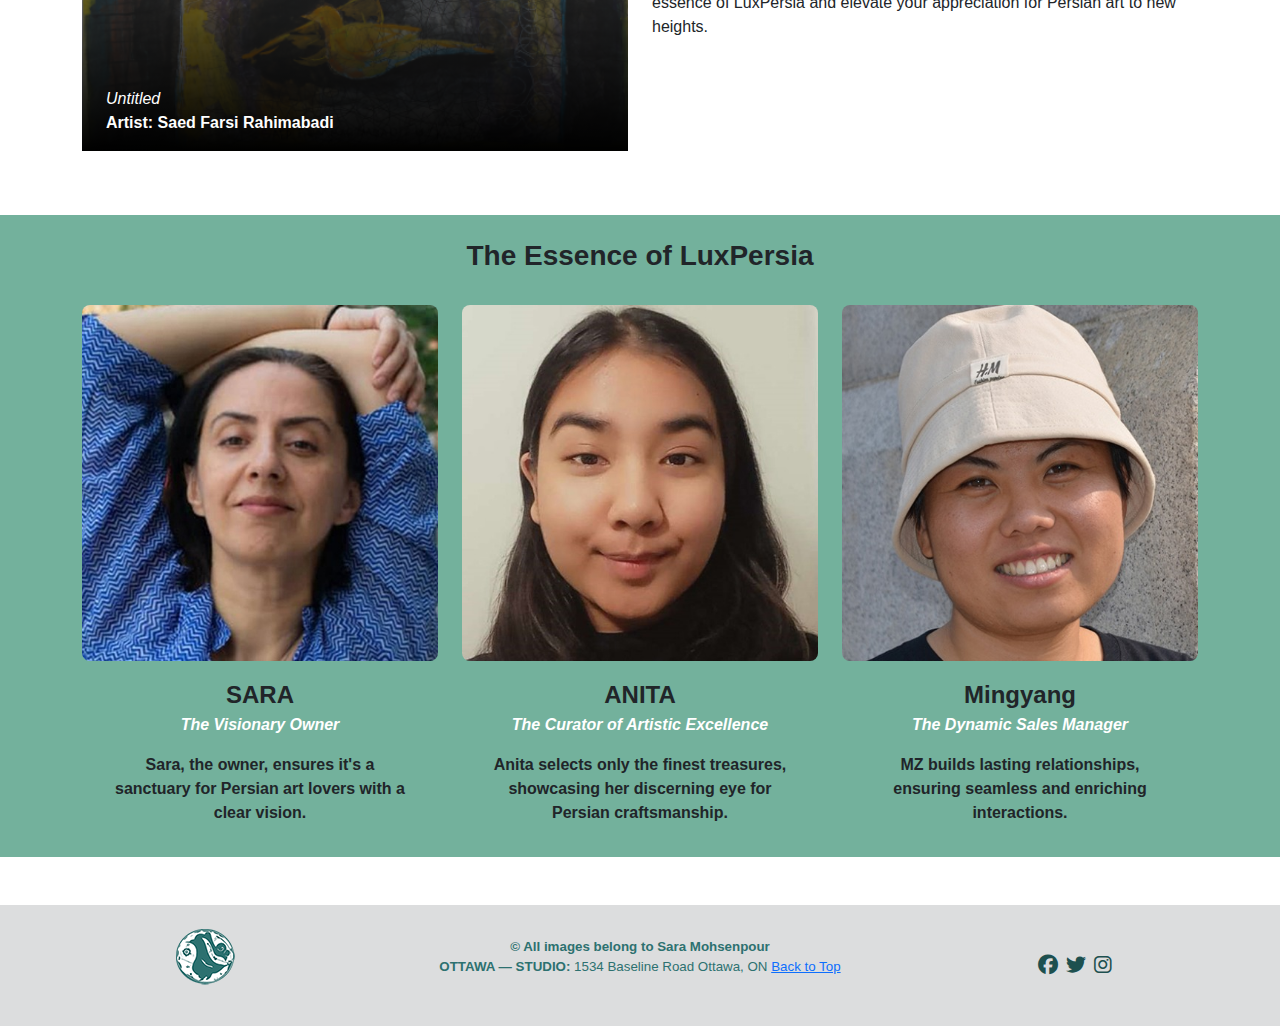
==== commit 27ae8495: "optimize about page" ====
--- a/about.html
+++ b/about.html
@@ -120,10 +120,13 @@
             </div>
           </div>
 
-          <!-- Picture -->
+          <!-- Picture -woman holding two birds-->
           <div class="col-sm-6 order-sm-first mb-3 justify-content-center">
             <div class="position-relative">
-              <img src="./images/contact-lg.jpg" alt="untitled artwork, a paint of a man-bird king"
+              <img
+                srcset="./images/contact-lg-derivatives/contact-lg-480_x_692.jpg, ./images/contact-lg-derivatives/contact-lg-960_x_1383.jpg 2x, ./images/contact-lg-derivatives/contact-lg-1440_x_2075.jpg 3x"
+                src="./images/contact-lg-derivatives/contact-lg-1440_x_2075.jpg"
+                alt="untitled artwork, a paint of a woman holding two birds under moon light"
                 class="img-fluid w-100">
               <div class="position-absolute bottom-0 start-0 w-100 p-2 m-0"
                 style="height: 50%; background: linear-gradient(to top,black, rgba(255, 255, 255, 0));"></div>
@@ -145,7 +148,10 @@
           <!-- Sara -->
           <div class="col-12 col-sm-4 mb-3">
             <div class="position-relative">
-              <img src="./images/sara.jpg" alt="a picture of Sara, the visionary owner" class="img-fluid rounded-3">
+              <img
+                srcset="./images/sara-derivatives/sara-480_x_480.jpg, ./images/sara-derivatives/sara-960_x_960.jpg 2x, ./images/sara-derivatives/sara-1440_x_1440.jpg 3x"
+                src="./images/sara-derivatives/sara-1440_x_1440.jpg"
+                alt="a picture of Sara, the visionary owner" class="img-fluid rounded-3">
               <div class="px-4 text-center">
                 <p class="fw-bold fs-4 mb-0 mt-3">SARA</p>
                 <p class="fst-italic text-white fw-semibold">The Visionary Owner</p>
@@ -156,9 +162,11 @@
           <!-- ANITA -->
           <div class="col-12 col-sm-4 mb-3">
             <div class="position-relative">
-              <img src="./images/anita.jpg" alt="a picture of Anita, the curator of artistic excellence"
-                class="img-fluid rounded-3">
-
+              <img
+              srcset="./images/Anita-Final-derivatives/Anita-Final-480_x_480.jpg, ./images/Anita-Final-derivatives/Anita-Final-960_x_960.jpg 2x, ./images/Anita-Final-derivatives/Anita-Final-1440_x_1440.jpg 3x"
+              src="./images/Anita-Final-derivatives/Anita-Final-1440_x_1440.jpg"
+              alt="a picture of Anita, the curator of artistic excellence"
+              class="img-fluid rounded-3">
               <div class="px-4 text-center">
                 <p class="fw-bold fs-4 mb-0 mt-3">ANITA</p>
                 <p class="fst-italic text-white fw-semibold">The Curator of Artistic Excellence</p>
@@ -169,9 +177,11 @@
           <!-- Mingyang -->
           <div class="col-12 col-sm-4 mb-3">
             <div class="position-relative">
-              <img src="./images/mz.jpg" alt="untitles artwork of a man, the moon and two birds"
-                class="img-fluid rounded-3">
-
+              <img
+              srcset="./images/MZ-derivatives/MZ-480_x_480.jpg, ./images/MZ-derivatives/MZ-960_x_960.jpg 2x, ./images/MZ-derivatives/MZ-1440_x_1440.jpg 3x"
+              src="./images/MZ-derivatives/MZ-1440_x_1440.jpg"
+              alt="a picture of MZ, the dynamic sales manager"
+              class="img-fluid rounded-3">
               <div class="px-4 text-center">
                 <p class="fw-bold fs-4 mb-0 mt-3">Mingyang</p>
                 <p class="fst-italic text-white fw-semibold">The Dynamic Sales Manager</p>
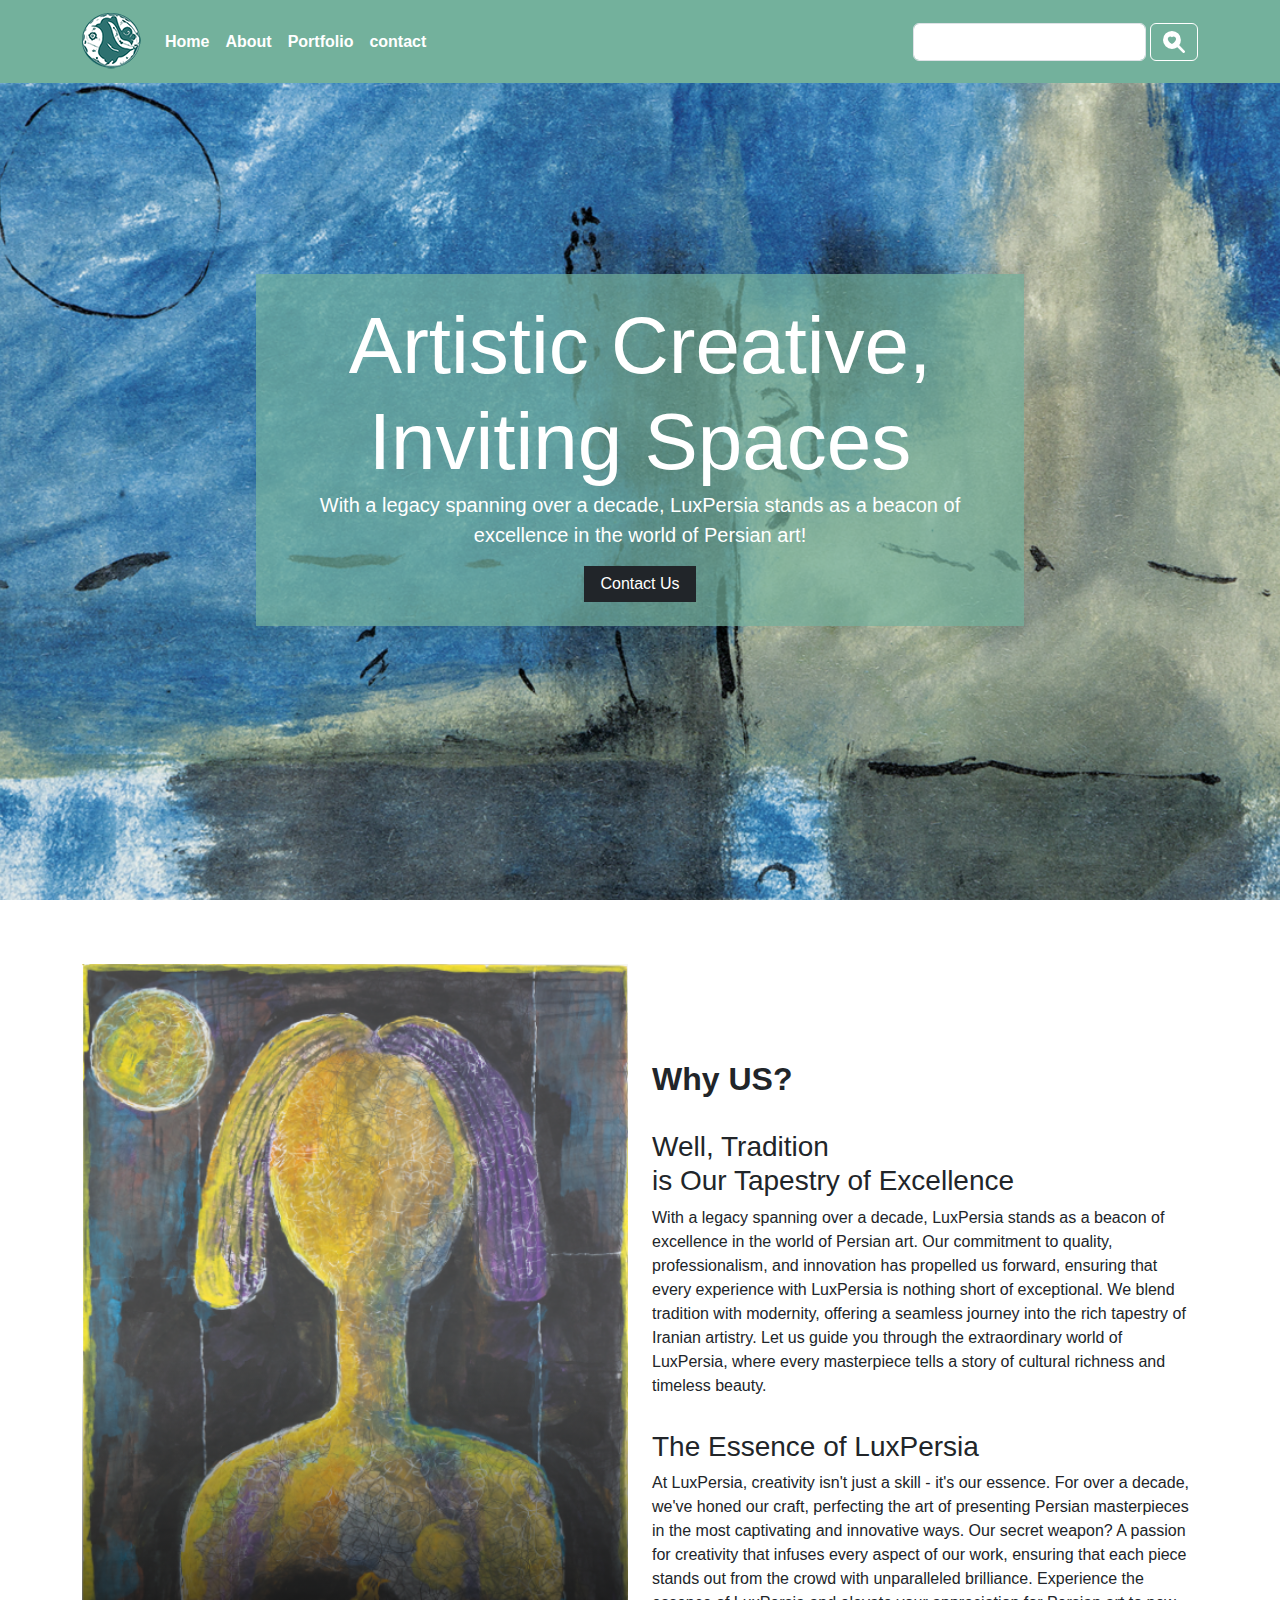
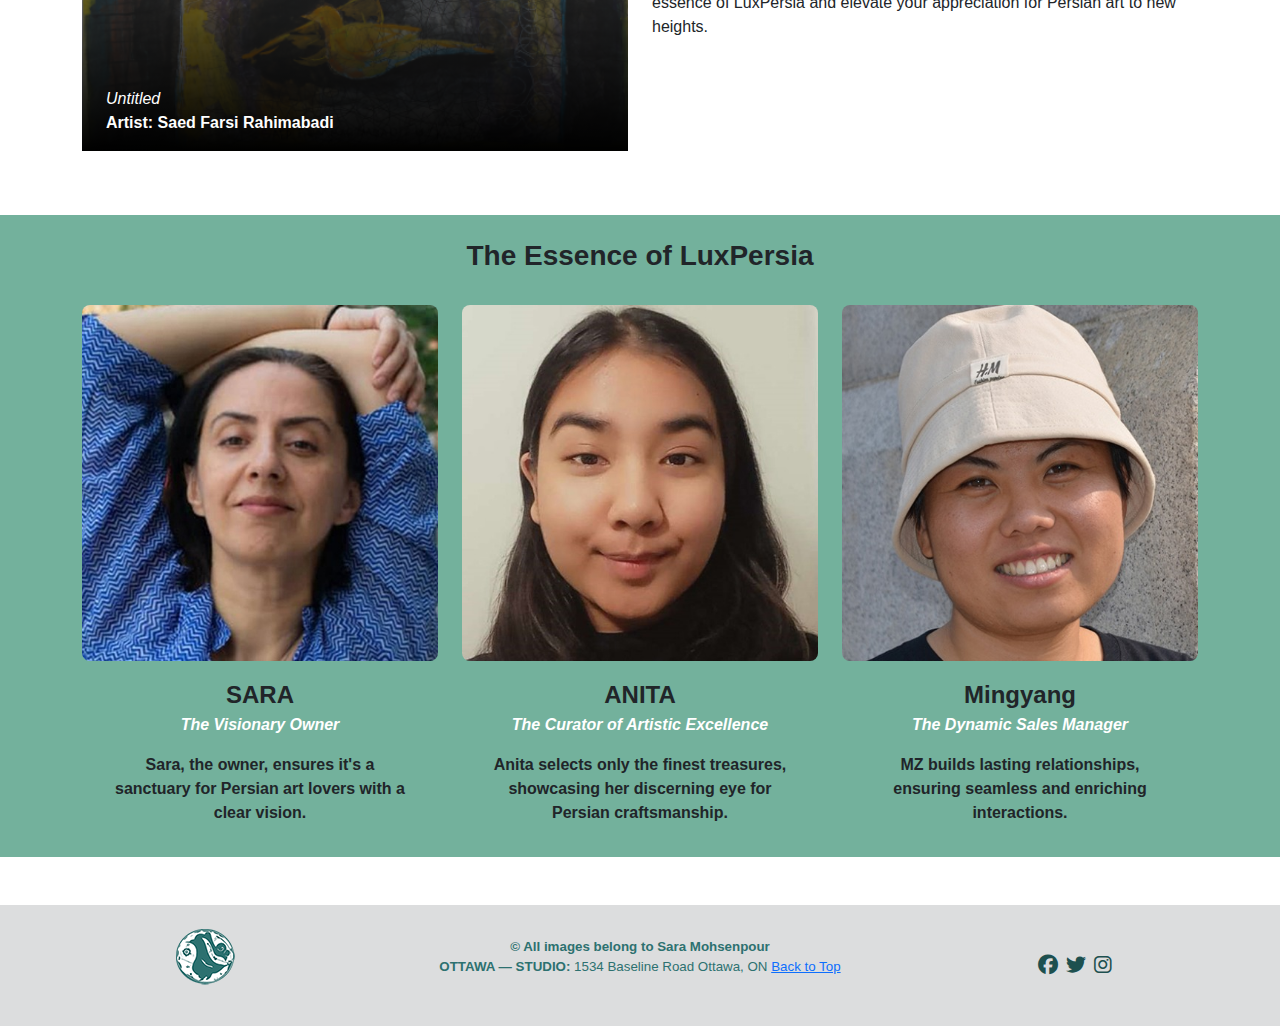
==== commit 0fec81eb: "add icons" ====
--- a/about.html
+++ b/about.html
@@ -4,6 +4,13 @@
 <head>
   <meta charset="utf-8">
   <meta name="viewport" content="width=device-width, initial-scale=1">
+
+  <!-- add library animate -->
+  <link
+    rel="stylesheet"
+    href="https://cdnjs.cloudflare.com/ajax/libs/animate.css/4.1.1/animate.min.css"
+  />
+
   <title>Portgolio - Sara Mohsenpour</title>
 
   <!-- boostrap CSS -->
@@ -21,6 +28,16 @@
   <!-- link CSS -->
   <!-- <link rel="stylesheet" href="css/main.css"> -->
   <link rel="stylesheet" href="css/origin.css">
+
+  <style>
+    .my-element {
+  display: inline-block;
+  margin: 0 0.5rem;
+
+  animation: bounce; /* referring directly to the animation's @keyframe declaration */
+  animation-duration: 2s; /* don't forget to set a duration! */
+}
+  </style>
 </head>
 
 
@@ -29,7 +46,7 @@
 <body>
   <!-- navigation -->
   <header>
-    <nav class="navbar navbar-expand-lg navbar-dark bg-secondary fixed-top">
+    <nav class="navbar navbar-expand-lg navbar-dark bg-secondary fixed-top" role="navigation">
       <!-- full width=xl or md, provide the size -->
       <div class="container-md">
         <!-- add logo -->
@@ -73,12 +90,12 @@
   </header>
 
 
-  <main>
+  <main role="main">
     <!-- Hero-banner section -->
     <section class="banner-about d-flex align-items-center justify-content-center" id="home">
       <div class="container-xl bg-secondary text-white text-center py-4 text-wrap fs-5 px-5"
         style="--bs-bg-opacity: .7; width: 60%;">
-        <h1 class="display-1">Artistic Creative,<br>Inviting Spaces</h1>
+        <h1 class="my-element animate__animated animate__bounce display-1">Artistic Creative,<br>Inviting Spaces</h1>
         <p>With a legacy spanning over a decade, LuxPersia stands as a beacon of excellence in the world of Persian art!
         </p>
         <a class="btn btn-primary rounded-0 bg-dark border-0 px-3 " href="contact.html" role="button">Contact Us</a>
@@ -196,7 +213,7 @@
   </main>
 
   <!-- footer section -->
-  <footer class="text-primary py-4 mt-5" style="background-color:#dcddde; font-size: smaller;">
+  <footer class="text-primary py-4 mt-5" style="background-color:#dcddde; font-size: smaller;" role="contentinfo">
     <div>
       <!-- For small screens, each section will be in its own row -->
       <div class="row align-items-center">
@@ -210,7 +227,7 @@
         <!-- Copyright text section -->
         <div class="col-12 col-sm-4 text-center">
           <p><strong>&copy; All images belong to Sara Mohsenpour</strong><br><strong>OTTAWA — STUDIO:</strong> 1534
-            Baseline Road Ottawa, ON <a href="#top" role="link">Back to Top</a></p>
+            Baseline Road Ottawa, ON <a href="#top" role="link" aria-label="Back to Top">Back to Top</a></p>
         </div>
 
         <!-- Social icons section -->
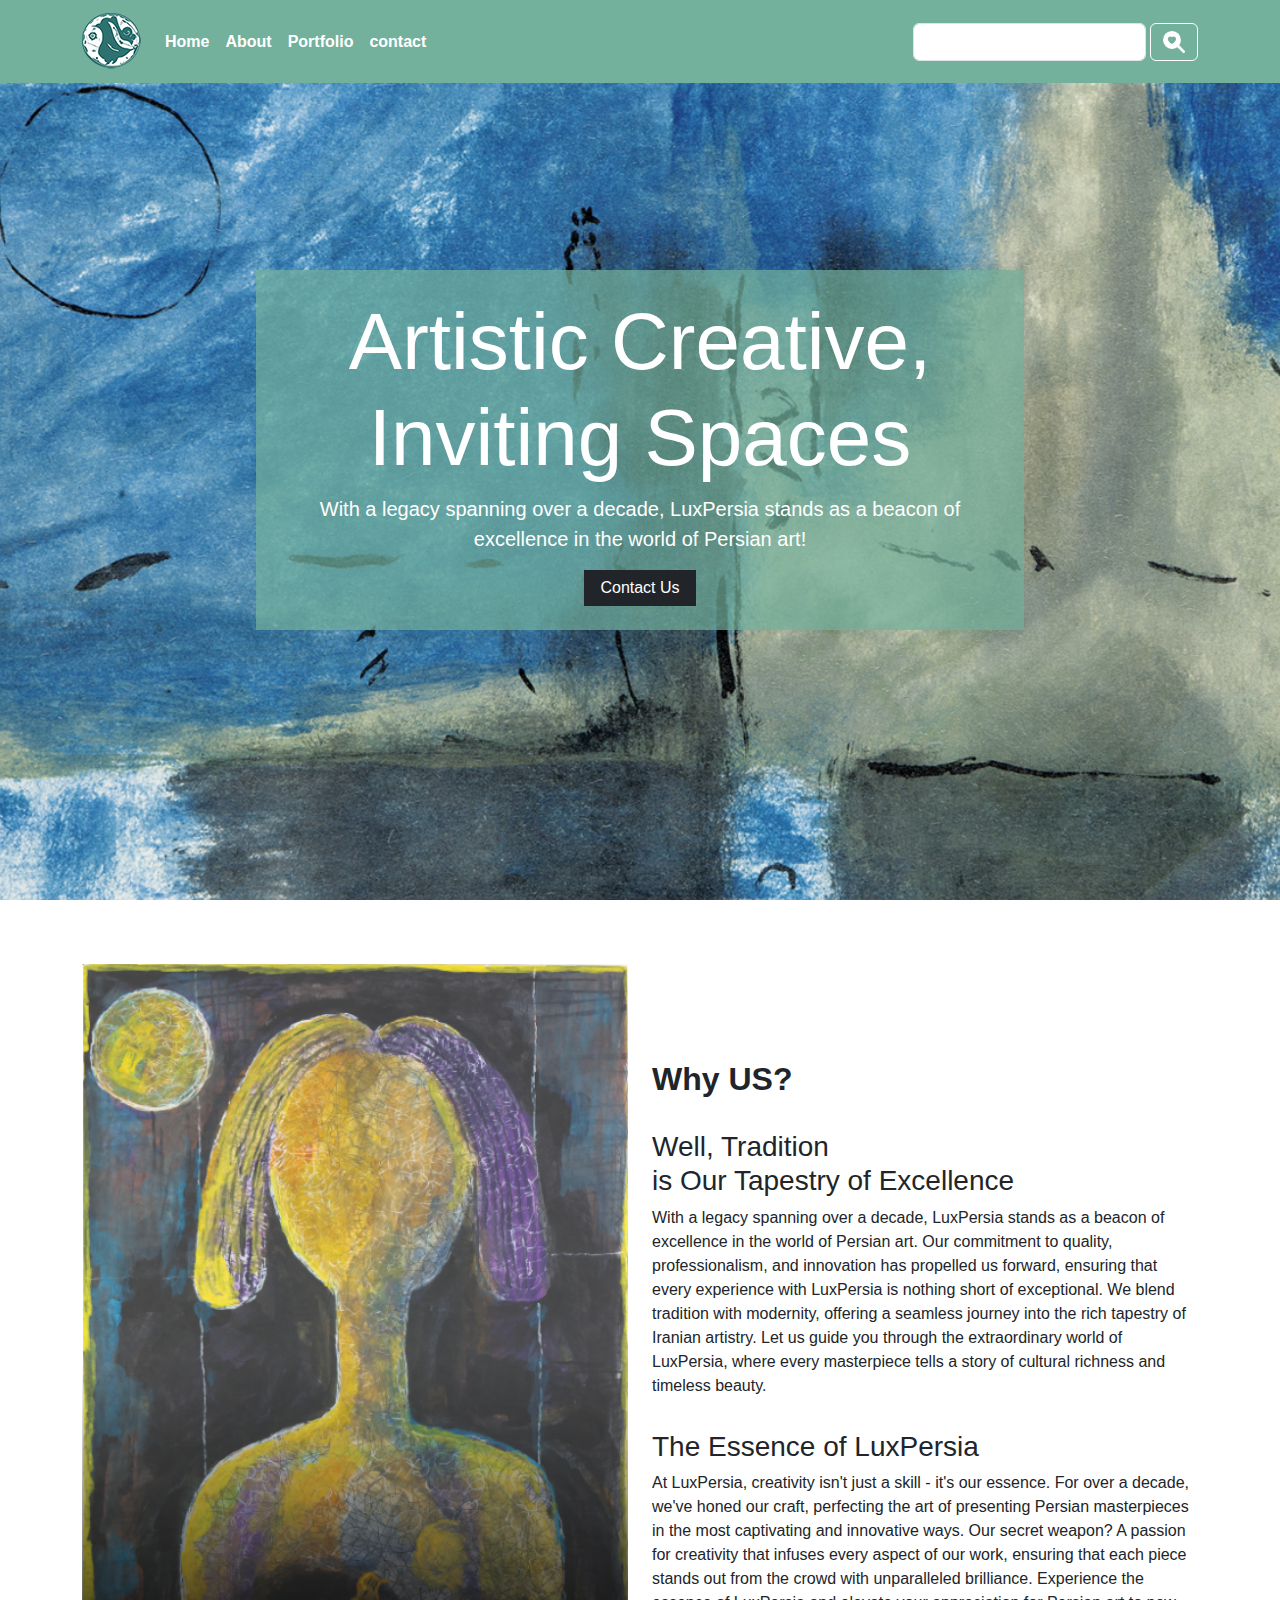
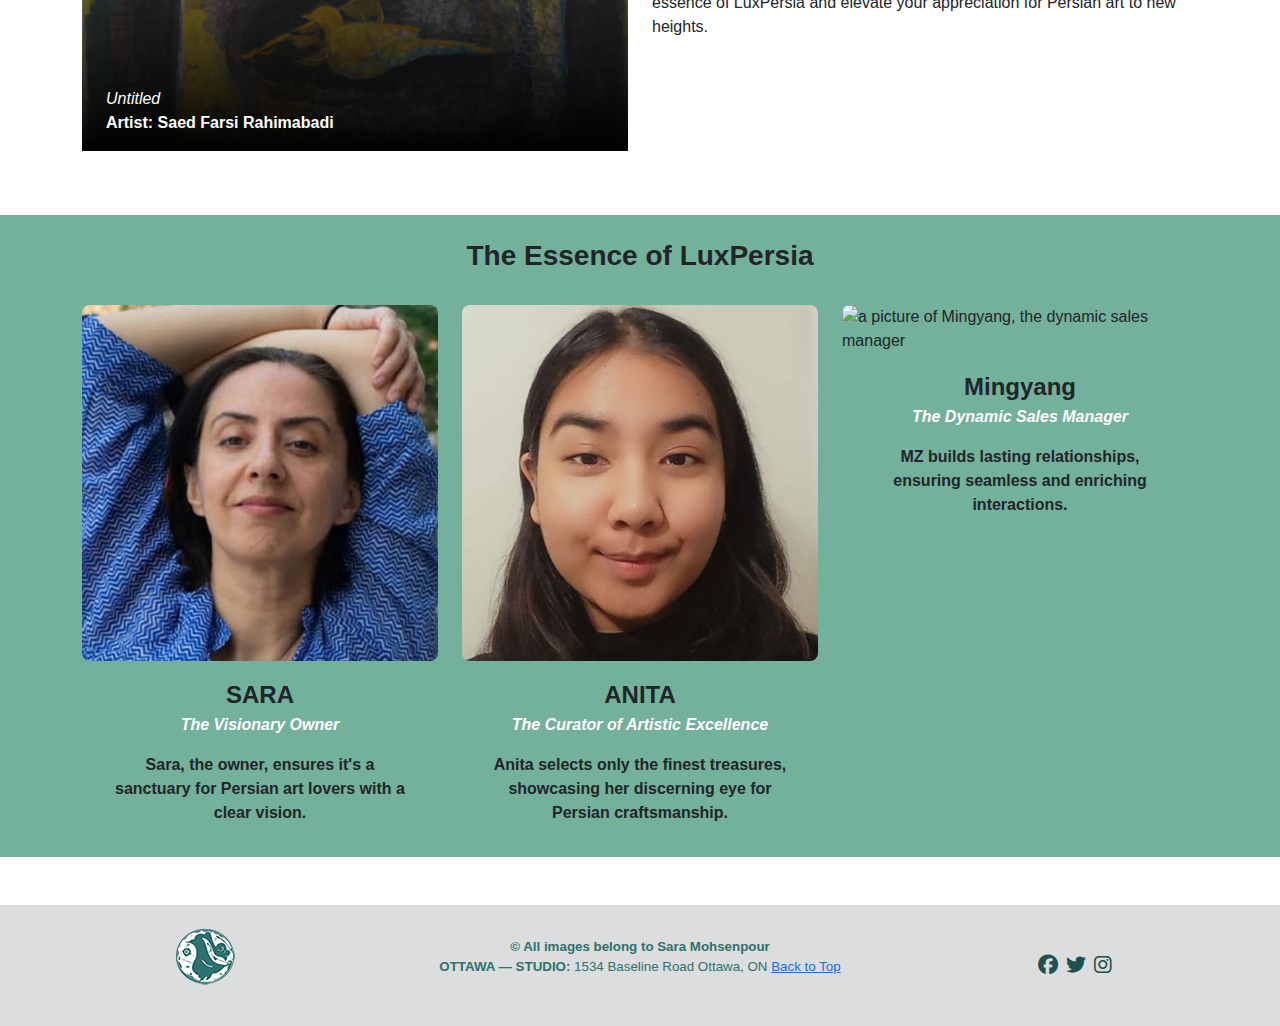
==== commit 085ee26e: "animate the site" ====
--- a/about.html
+++ b/about.html
@@ -34,8 +34,9 @@
   display: inline-block;
   margin: 0 0.5rem;
 
-  animation: bounce; /* referring directly to the animation's @keyframe declaration */
+  animation: tada; /* referring directly to the animation's @keyframe declaration */
   animation-duration: 2s; /* don't forget to set a duration! */
+  animation-iteration-count: infinite;
 }
   </style>
 </head>
@@ -95,10 +96,10 @@
     <section class="banner-about d-flex align-items-center justify-content-center" id="home">
       <div class="container-xl bg-secondary text-white text-center py-4 text-wrap fs-5 px-5"
         style="--bs-bg-opacity: .7; width: 60%;">
-        <h1 class="my-element animate__animated animate__bounce display-1">Artistic Creative,<br>Inviting Spaces</h1>
+        <h1 class="display-1">Artistic Creative,<br>Inviting Spaces</h1>
         <p>With a legacy spanning over a decade, LuxPersia stands as a beacon of excellence in the world of Persian art!
         </p>
-        <a class="btn btn-primary rounded-0 bg-dark border-0 px-3 " href="contact.html" role="button">Contact Us</a>
+        <a class="btn btn-primary rounded-0 bg-dark border-0 px-3 my-element animate__animated animate__tada" href="contact.html" role="button">Contact Us</a>
       </div>
     </section>
 
@@ -195,9 +196,9 @@
           <div class="col-12 col-sm-4 mb-3">
             <div class="position-relative">
               <img
-              srcset="./images/MZ-derivatives/MZ-480_x_480.jpg, ./images/MZ-derivatives/MZ-960_x_960.jpg 2x, ./images/MZ-derivatives/MZ-1440_x_1440.jpg 3x"
-              src="./images/MZ-derivatives/MZ-1440_x_1440.jpg"
-              alt="a picture of MZ, the dynamic sales manager"
+              srcset="./images/mz-derivatives/mz-480_x_480.jpg, ./images/mz-derivatives/mz-960_x_960.jpg 2x, ./images/mz-derivatives/mz-1440_x_1440.jpg 3x"
+              src="./images/mz-derivatives/mz-1440_x_1440.jpg"
+              alt="a picture of Mingyang, the dynamic sales manager"
               class="img-fluid rounded-3">
               <div class="px-4 text-center">
                 <p class="fw-bold fs-4 mb-0 mt-3">Mingyang</p>
